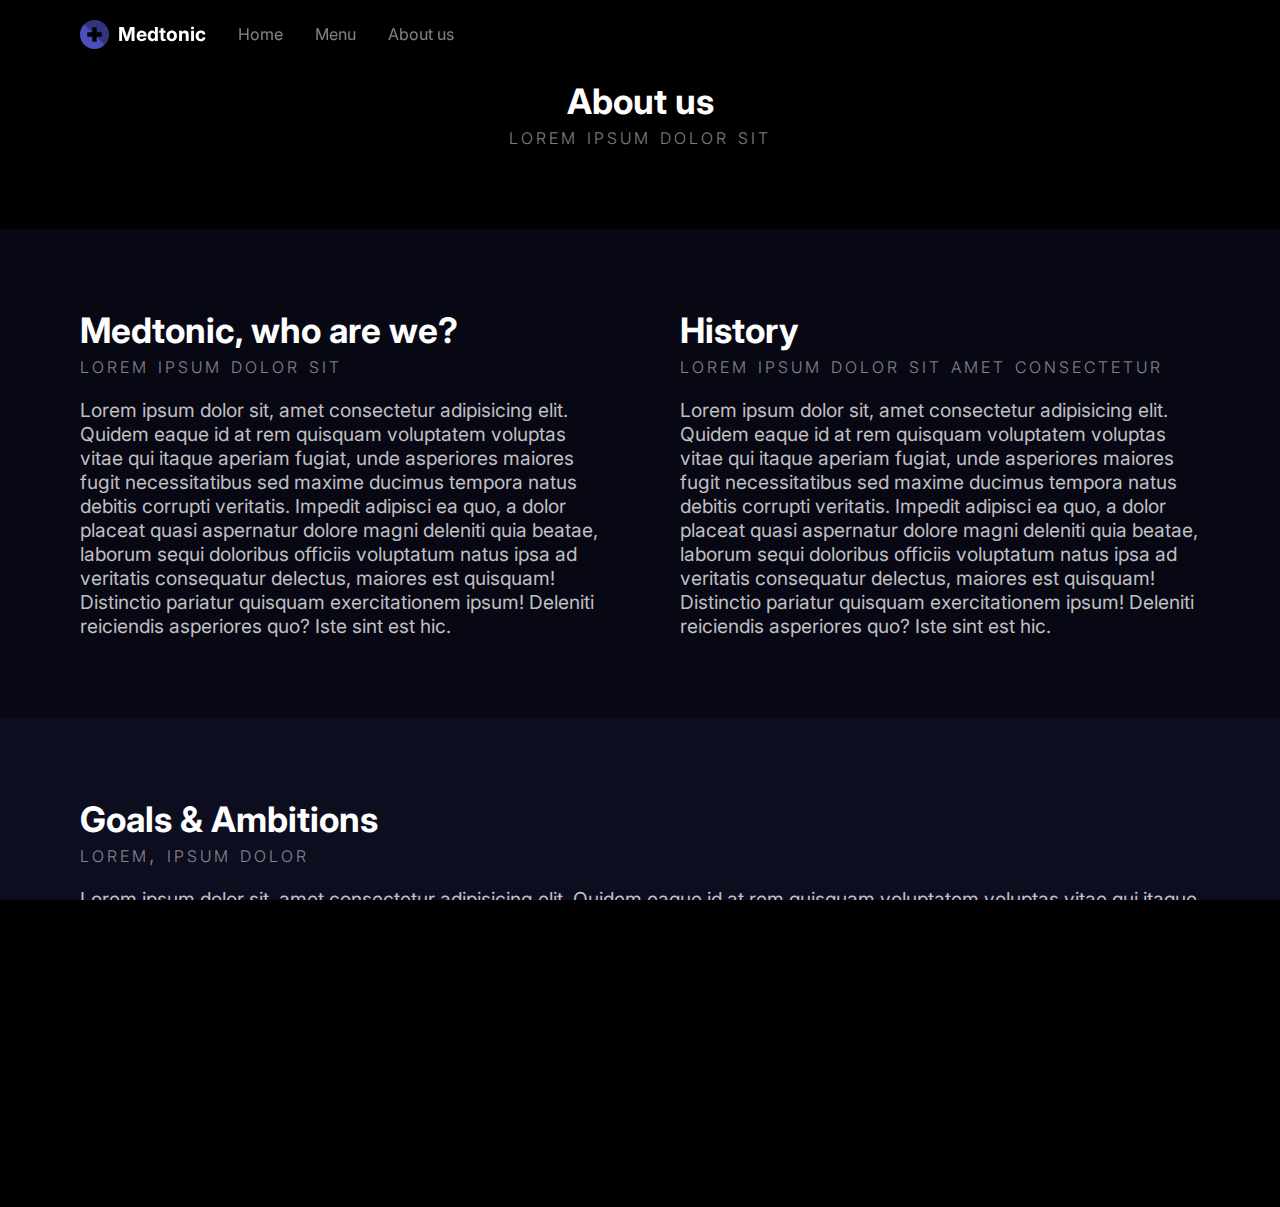
==== about.html @ 571f7899 "Menu + About us" ====
<!DOCTYPE html>
<html lang="en">
<head>
    <meta charset="UTF-8">
    <meta http-equiv="X-UA-Compatible" content="IE=edge">
    <meta name="viewport" content="width=device-width, initial-scale=1.0">
    <link rel="stylesheet" href="css/style.css">
    <title>Document</title>
</head>
<body>
    <div id="wrapper">
        <nav>
            <div class="logo"><img src="img/logo.svg" alt="Logo">Medtonic</div>
            <a href="index.html">Home</a>
            <a href="menu.html">Menu</a>
            <a href="about.html">About us</a>
        </nav>

        <div class="content horizontal gap_section center_x">
            <div class="vertical content_item">
                <div>
                    <h1>About us</h1>
                    <h2>Lorem ipsum dolor sit</h2>
                </div>
            </div>
        </div>

        <div class="content horizontal gap_section background_one">
            <div class="vertical content_item">
                <div>
                    <h1>Medtonic, who are we?</h1>
                    <h2>Lorem ipsum dolor sit</h2>
                </div>

                <p>Lorem ipsum dolor sit, amet consectetur adipisicing elit. Quidem eaque id at rem quisquam voluptatem voluptas vitae qui itaque aperiam fugiat, unde asperiores maiores fugit necessitatibus sed maxime ducimus tempora natus debitis corrupti veritatis. Impedit adipisci ea quo, a dolor placeat quasi aspernatur dolore magni deleniti quia beatae, laborum sequi doloribus officiis voluptatum natus ipsa ad veritatis consequatur delectus, maiores est quisquam! Distinctio pariatur quisquam exercitationem ipsum! Deleniti reiciendis asperiores quo? Iste sint est hic.</p>
            </div>

            <div class="vertical content_item">
                <div>
                    <h1>History</h1>
                    <h2>Lorem ipsum dolor sit amet consectetur</h2>
                </div>

                <p>Lorem ipsum dolor sit, amet consectetur adipisicing elit. Quidem eaque id at rem quisquam voluptatem voluptas vitae qui itaque aperiam fugiat, unde asperiores maiores fugit necessitatibus sed maxime ducimus tempora natus debitis corrupti veritatis. Impedit adipisci ea quo, a dolor placeat quasi aspernatur dolore magni deleniti quia beatae, laborum sequi doloribus officiis voluptatum natus ipsa ad veritatis consequatur delectus, maiores est quisquam! Distinctio pariatur quisquam exercitationem ipsum! Deleniti reiciendis asperiores quo? Iste sint est hic.</p>
            </div>
        </div>

        <div class="content horizontal gap_section background_two">
            <div class="vertical content_item">
                <div>
                    <h1>Goals & Ambitions</h1>
                    <h2>Lorem, ipsum dolor</h2>
                </div>

                <p>Lorem ipsum dolor sit, amet consectetur adipisicing elit. Quidem eaque id at rem quisquam voluptatem voluptas vitae qui itaque aperiam fugiat, unde asperiores maiores fugit necessitatibus sed maxime ducimus tempora natus debitis corrupti veritatis. Impedit adipisci ea quo, a dolor placeat quasi aspernatur dolore magni deleniti quia beatae, laborum sequi doloribus officiis voluptatum natus ipsa ad veritatis consequatur delectus, maiores est quisquam! Distinctio pariatur quisquam exercitationem ipsum! Deleniti reiciendis asperiores quo? Iste sint est hic.</p>
            </div>
        </div>

        <footer>
            <div>
                <h1>Contact</h1>
                <p>contact@medtonic.com</p>
            </div>

            <div>
                <h1>Example</h1>
                <p>Lorem ipsum dolor sit amet.</p>
            </div>
        </footer>
    </div>
</body>
</html>
---- css/style.css ----
@import url('https://fonts.googleapis.com/css2?family=Inter:wght@400;500;600;700;800&display=swap');
* {
    box-sizing: border-box;
    padding: 0;
    margin: 0;

    font-family: 'Inter', sans-serif;
}

:root {

}

html, body {
    background-color: black;
    overflow: overlay;

    width: 100%;
    height: 100%;
}

nav {
    display: flex;
    flex-direction: row;
    align-items: center;
    gap: 2em;
    /*justify-content: space-around;*/

    color: white;
    background-color: rgba(0, 0, 0, 0.2);

    width: 100%;
    padding: 20px 5em 20px 5em;
    position: fixed;
}

nav a {
    display: flex;

    height: 100%;

    color: rgba(255, 255, 255, 0.5);
    text-decoration: none;
    transition: 0.35s;
}

nav a:hover {
    color: rgba(255, 255, 255, 1.0);
}

footer {
    display: flex;
    flex-direction: row;
    flex-wrap: wrap;

    gap: 5em;

    background-color: rgba(99, 105, 251, 0.02);
    color: white;

    padding: 2.5em 5em 2.5em 5em;
}

footer h1 {
    font-size: 1rem;
}

footer p {
    font-size: 1rem;
    color: rgba(255, 255, 255, 0.5);
}

/*
    Good
*/

#wrapper {
    animation-name: fadeIn;
    animation-duration: 2s;
    display: flex;
    flex-direction: column;

    width: 100%;
    height: fit-content;
}

#hero_wrapper {
    width: 100%;
    height: 100vh;

    display: flex;
    flex-direction: row;
    align-items: center;

    background: url(../img/test.png);
    background-repeat: no-repeat;
    background-position: right;
    background-size: cover;
}

#hero_body {
    height: 100%;

    display: flex;
    flex-direction: column;
    justify-content: flex-end;
    gap: 2em;

    padding: 5em;
}

#card_wrapper {
    display: flex;
    flex-flow: row wrap;
    gap: 1vw;

    align-content: flex-start;
    justify-content: center;

    height: fit-content;
    width: 100%;
}

#card {
    display: flex;
    align-items: flex-end;
    flex-grow: 1;
    padding: 1em;

    background-image:  repeating-radial-gradient( circle at 0 0, transparent 0, rgba(99, 105, 251, 0.2) 32px ), repeating-linear-gradient( #00000055, #000000 );
    background-repeat: no-repeat;
    background-position: center;
    background-size: cover;

    border: 1px solid rgb(255, 255, 255, 0.3);
    color: rgb(255, 255, 255, 0);

    min-height: 300px;
    min-width: 200px;

    transition: 0.35s;
}

#card:hover {
    color: rgb(255, 255, 255, 1);
    background-color: rgb(255, 255, 255, 0.1);
}

/*
    Input
*/

.button {
    display: flex;
    align-items: center;
    justify-content: center;

    font-size: 1.2rem;
    font-weight: 600;
    text-decoration: none;

    padding: 1rem;
    width: fit-content;
}

.button.normal {
    color: white;
    border: 2px solid white;
}

.button.normal:hover {
    opacity: 0.6;
}

.button.normal:active {
    opacity: 0.8;
}

.icon {
    display: block;
    width: 75px;
    height: 100%;

    opacity: 0.3;
    transition: 0.35s;
}

.icon:hover {
    opacity: 0.6;
}

.logo {
    display: flex;
    flex-direction: row;
    align-items: center;
    gap: 0.5em;

    font-weight: 700;
    font-size: 1.2rem;
}

.logo img {
    height: 1.5em;
}

/*
    Typography
*/

h1 {
    font-size: 2.2rem;
    font-weight: 700;
    color: white;
}

h1 strong {
    font-size: 5rem;
}

h2 {
    font-size: 1.4rem;
    font-weight: 300;
    color: rgba(255, 255, 255, 0.5);
    letter-spacing: 3px;

    font-variant: small-caps;
    text-transform: lowercase;
}

h2 strong {
    font-size: 2rem;
    font-weight: 300;
    letter-spacing: 10px;
}

p {
    font-size: 1.2rem;
    color: rgb(255, 255, 255, 0.75);
}

/*
    General classes
*/

.content {
    display: flex;
    padding: 0 5em 0 5em;
}

.content_item {
    padding-top: 5em;
    padding-bottom: 5em;
}

.vertical {
    display: flex;
    flex-direction: column;
    gap: 20px;

    width: 100%;
}

.horizontal {
    display: flex;
    flex-direction: row;
    gap: 1em;

    width: 100%;
}

.gap_section {
    gap: 5em;
}

.background_one {
    background-color: rgba(99, 105, 251, 0.075);
}

.background_two {
    background-color: rgba(99, 105, 251, 0.125);
}

.center {
    align-items: center;
    justify-content: center;
}

.center_x{
    justify-content: center;
    text-align: center;
}

.center_y {
    align-items: center;
}

.sticky {
    height: fit-content;
    position: sticky;
    top: 0;
}

/*
    Animations
*/

@keyframes fadeIn {
    from {opacity: 0.0;}
    to {opacity: 1.0;}
}

/*
    Scrollbar
*/

::-webkit-scrollbar {
    width: 14px;
}

::-webkit-scrollbar-track {
    background: rgba(0, 0, 0, 0);
}

::-webkit-scrollbar-thumb {
    background: rgb(255, 255, 255, 0.1);
    border: 1px solid rgb(255, 255, 255, 0.1);
    border-radius: 14px;
    transition: 0.35s;
}

::-webkit-scrollbar-thumb:hover {
    background: rgb(255, 255, 255, 0.3);
}
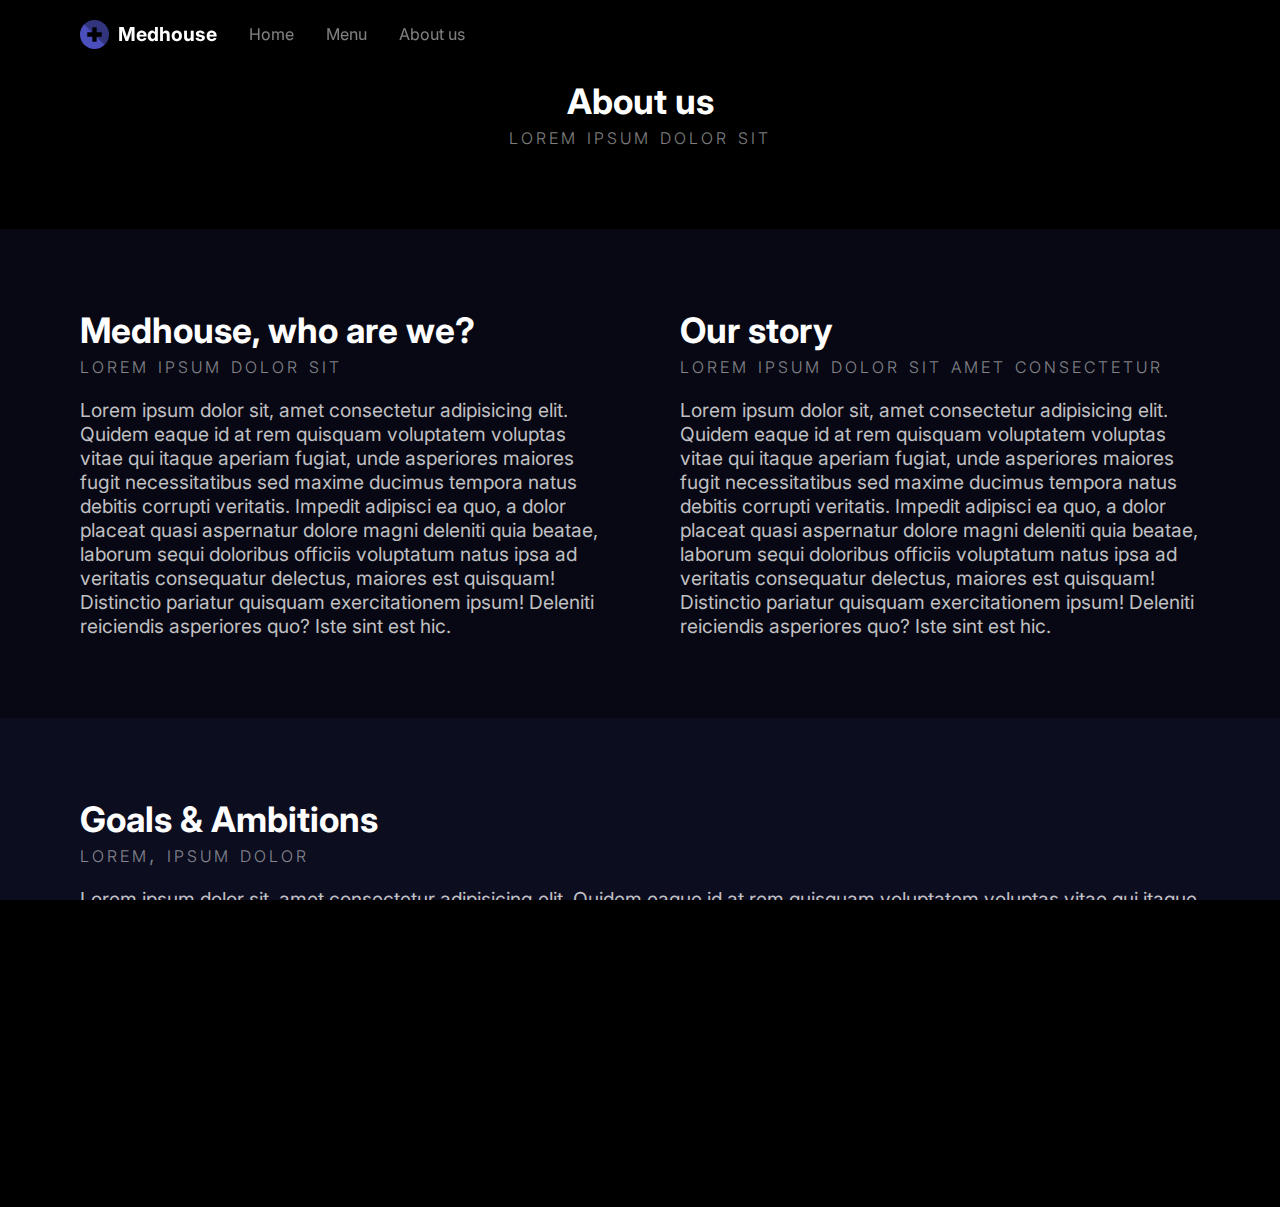
==== commit 71b8aa93: "Redesign, igen..." ====
--- a/about.html
+++ b/about.html
@@ -10,7 +10,7 @@
 <body>
     <div id="wrapper">
         <nav>
-            <div class="logo"><img src="img/logo.svg" alt="Logo">Medtonic</div>
+            <div class="logo"><img src="img/logo.svg" alt="Logo">Medhouse</div>
             <a href="index.html">Home</a>
             <a href="menu.html">Menu</a>
             <a href="about.html">About us</a>
@@ -28,7 +28,7 @@
         <div class="content horizontal gap_section background_one">
             <div class="vertical content_item">
                 <div>
-                    <h1>Medtonic, who are we?</h1>
+                    <h1>Medhouse, who are we?</h1>
                     <h2>Lorem ipsum dolor sit</h2>
                 </div>
 
@@ -37,7 +37,7 @@
 
             <div class="vertical content_item">
                 <div>
-                    <h1>History</h1>
+                    <h1>Our story</h1>
                     <h2>Lorem ipsum dolor sit amet consectetur</h2>
                 </div>
 
@@ -59,7 +59,7 @@
         <footer>
             <div>
                 <h1>Contact</h1>
-                <p>contact@medtonic.com</p>
+                <p>contact@Medhouse.com</p>
             </div>
 
             <div>
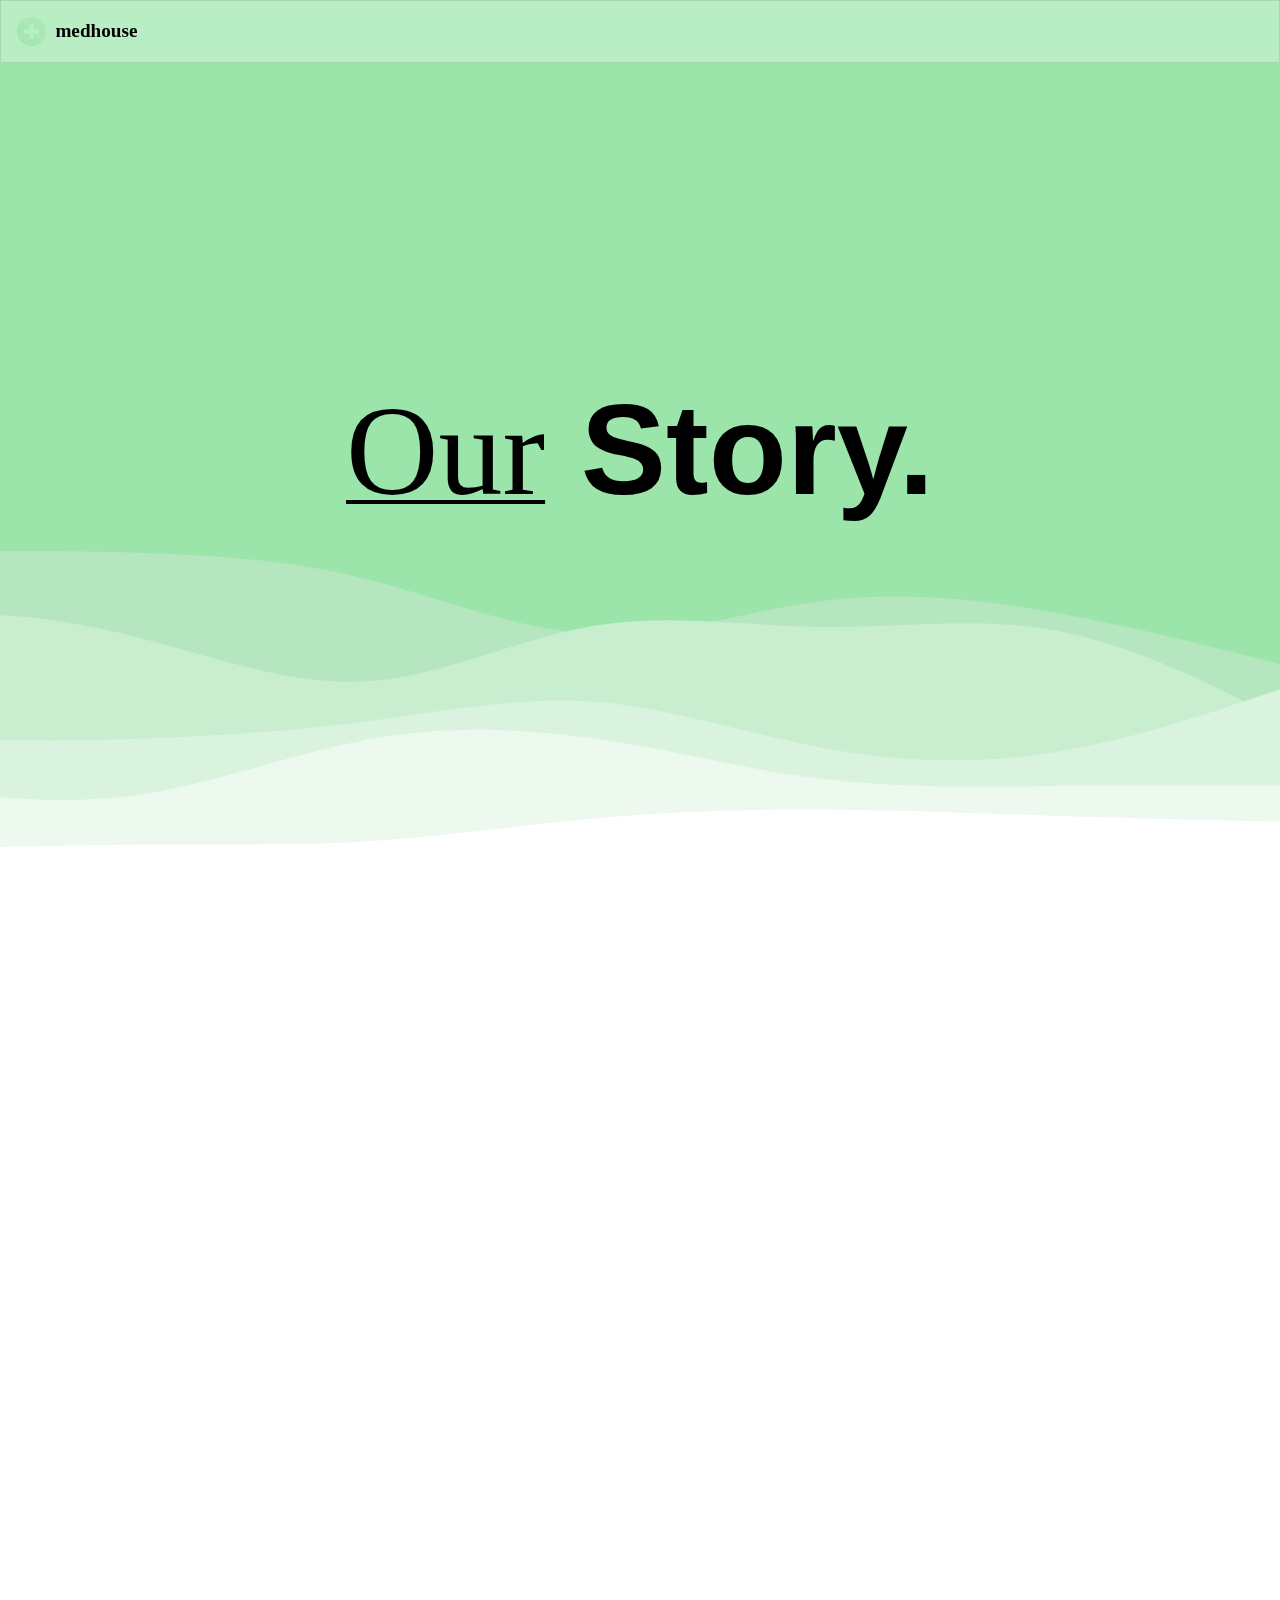
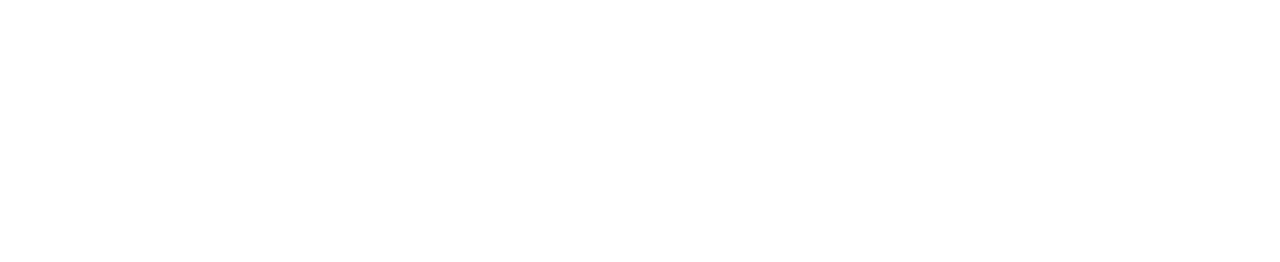
==== commit bdea1bcf: "::::" ====
--- a/about.html
+++ b/about.html
@@ -6,67 +6,49 @@
     <meta name="viewport" content="width=device-width, initial-scale=1.0">
     <link rel="stylesheet" href="css/style.css">
     <title>Document</title>
+    <link rel="stylesheet" href="https://use.typekit.net/clc5zck.css">
+    <script src="https://kit.fontawesome.com/4a17cd570b.js" crossorigin="anonymous"></script>
 </head>
 <body>
+    <nav>
+        <div class="nav-logo">
+            <img src="img/logo.svg">
+            medhouse
+        </div>
+
+        <a class="nav-icon" href="index.html"><i class="fa-solid fa-house"></i></a>
+        <a class="nav-icon" href="menu.html"><i class="fa-solid fa-prescription-bottle"></i></a>
+        <a class="nav-icon" href="about.html"><i class="fa-solid fa-question"></i></a>
+    </nav>
+
     <div id="wrapper">
-        <nav>
-            <div class="logo"><img src="img/logo.svg" alt="Logo">Medhouse</div>
-            <a href="index.html">Home</a>
-            <a href="menu.html">Menu</a>
-            <a href="about.html">About us</a>
-        </nav>
-
-        <div class="content horizontal gap_section center_x">
-            <div class="vertical content_item">
-                <div>
-                    <h1>About us</h1>
-                    <h2>Lorem ipsum dolor sit</h2>
-                </div>
+        <div id="hero_wrapper" class="about">
+            <div id="hero_body">
+                <h1><em>Our</em><strong> Story.</strong></h1>
             </div>
         </div>
+    </div>
 
-        <div class="content horizontal gap_section background_one">
-            <div class="vertical content_item">
-                <div>
-                    <h1>Medhouse, who are we?</h1>
-                    <h2>Lorem ipsum dolor sit</h2>
-                </div>
-
-                <p>Lorem ipsum dolor sit, amet consectetur adipisicing elit. Quidem eaque id at rem quisquam voluptatem voluptas vitae qui itaque aperiam fugiat, unde asperiores maiores fugit necessitatibus sed maxime ducimus tempora natus debitis corrupti veritatis. Impedit adipisci ea quo, a dolor placeat quasi aspernatur dolore magni deleniti quia beatae, laborum sequi doloribus officiis voluptatum natus ipsa ad veritatis consequatur delectus, maiores est quisquam! Distinctio pariatur quisquam exercitationem ipsum! Deleniti reiciendis asperiores quo? Iste sint est hic.</p>
+    <div class="content vertical gap_section background_one">
+        <div class="vertical content_item center_x">
+            <div>
+                <h2>What if we could produce consumer-oriented medicine?</h2>
             </div>
 
-            <div class="vertical content_item">
-                <div>
-                    <h1>Our story</h1>
-                    <h2>Lorem ipsum dolor sit amet consectetur</h2>
-                </div>
+            <p>Lorem ipsum dolor sit, amet consectetur adipisicing elit. Quidem eaque id at rem quisquam voluptatem voluptas vitae qui itaque aperiam fugiat, unde asperiores maiores fugit necessitatibus sed maxime ducimus tempora natus debitis corrupti veritatis. Impedit adipisci ea quo, a dolor placeat quasi aspernatur dolore magni deleniti quia beatae, laborum sequi doloribus officiis voluptatum natus ipsa ad veritatis consequatur delectus, maiores est quisquam! Distinctio pariatur quisquam exercitationem ipsum! Deleniti reiciendis asperiores quo? Iste sint est hic.</p>
+            <img src="img/about_background.jpg">
+        </div>
+    </div>
 
-                <p>Lorem ipsum dolor sit, amet consectetur adipisicing elit. Quidem eaque id at rem quisquam voluptatem voluptas vitae qui itaque aperiam fugiat, unde asperiores maiores fugit necessitatibus sed maxime ducimus tempora natus debitis corrupti veritatis. Impedit adipisci ea quo, a dolor placeat quasi aspernatur dolore magni deleniti quia beatae, laborum sequi doloribus officiis voluptatum natus ipsa ad veritatis consequatur delectus, maiores est quisquam! Distinctio pariatur quisquam exercitationem ipsum! Deleniti reiciendis asperiores quo? Iste sint est hic.</p>
-            </div>
-        </div>
-
-        <div class="content horizontal gap_section background_two">
-            <div class="vertical content_item">
-                <div>
-                    <h1>Goals & Ambitions</h1>
-                    <h2>Lorem, ipsum dolor</h2>
-                </div>
-
-                <p>Lorem ipsum dolor sit, amet consectetur adipisicing elit. Quidem eaque id at rem quisquam voluptatem voluptas vitae qui itaque aperiam fugiat, unde asperiores maiores fugit necessitatibus sed maxime ducimus tempora natus debitis corrupti veritatis. Impedit adipisci ea quo, a dolor placeat quasi aspernatur dolore magni deleniti quia beatae, laborum sequi doloribus officiis voluptatum natus ipsa ad veritatis consequatur delectus, maiores est quisquam! Distinctio pariatur quisquam exercitationem ipsum! Deleniti reiciendis asperiores quo? Iste sint est hic.</p>
-            </div>
-        </div>
-
-        <footer>
+    <div class="content vertical gap_section background_two">
+        <div class="vertical content_item center_x">
             <div>
-                <h1>Contact</h1>
-                <p>contact@Medhouse.com</p>
+                <h2>What medhouse stands for.</h2>
             </div>
 
-            <div>
-                <h1>Example</h1>
-                <p>Lorem ipsum dolor sit amet.</p>
-            </div>
-        </footer>
+            <p>Lorem ipsum dolor sit, amet consectetur adipisicing elit. Quidem eaque id at rem quisquam voluptatem voluptas vitae qui itaque aperiam fugiat, unde asperiores maiores fugit necessitatibus sed maxime ducimus tempora natus debitis corrupti veritatis. Impedit adipisci ea quo, a dolor placeat quasi aspernatur dolore magni deleniti quia beatae, laborum sequi doloribus officiis voluptatum natus ipsa ad veritatis consequatur delectus, maiores est quisquam! Distinctio pariatur quisquam exercitationem ipsum! Deleniti reiciendis asperiores quo? Iste sint est hic.</p>
+            <img src="img/about_background2.jpg">
+        </div>
     </div>
 </body>
 </html>--- a/css/style.css
+++ b/css/style.css
@@ -1,4 +1,5 @@
 @import url('https://fonts.googleapis.com/css2?family=Inter:wght@400;500;600;700;800&display=swap');
+
 * {
     box-sizing: border-box;
     padding: 0;
@@ -8,11 +9,199 @@
 }
 
 :root {
-
-}
+    --accent: #9BE5AA;
+
+    --light: rgb(255, 255, 255);
+    
+    --white-10: rgba(255, 255, 255, 0.1);
+    --white-30: rgba(255, 255, 255, 0.3);
+
+    --black-10: rgba(0, 0, 0, 0.1);
+    --black-30: rgba(0, 0, 0, 0.3);
+}
+
+
+/*
+    Typography
+*/
+
+h1 {
+    font-family: ivypresto-display, serif;
+    font-weight: 100;
+    font-style: normal;
+
+    font-size: 8rem;
+}
+
+h1 em {
+    font-family: ivypresto-display, serif;
+    font-weight: 100;
+    font-style: normal;
+
+    text-decoration-line: underline;
+    text-decoration-thickness: 4px;
+    text-underline-offset: 6px;
+}
+
+h1 strong {
+    font-family: sofia-pro, sans-serif;
+    font-weight: 700;
+    font-style: normal;
+}
+
+h2 {
+    font-family: ivypresto-display, serif;
+    font-weight: 100;
+    font-style: normal;
+
+    font-size: 4rem;
+}
+
+h2 strong {
+    font-family: sofia-pro, sans-serif;
+    font-weight: 700;
+    font-style: normal;
+}
+
+h3 {
+    font-family: ivypresto-display, serif;
+    font-weight: 100;
+    font-style: normal;
+
+    font-size: 1.8rem;
+}
+
+h4 {
+    font-family: sofia-pro, sans-serif;
+    font-size: 1.2rem;
+    font-weight: 600;
+    font-variant: small-caps;
+}
+
+a {
+    text-decoration: none;
+}
+
+p {
+    font-family: sofia-pro, sans-serif;
+    font-style: normal;
+
+    font-size: 1.2rem;
+}
+
+
+/***
+ *       __ _           
+ *      / _| |          
+ *     | |_| | _____  __
+ *     |  _| |/ _ \ \/ /
+ *     | | | |  __/>  < 
+ *     |_| |_|\___/_/\_\                  
+ */
+
+
+#wrapper {
+    animation-name: fadeIn;
+    animation-duration: 2s;
+    display: flex;
+    flex-direction: column;
+
+    width: 100%;
+    height: fit-content;
+}
+
+#hero_wrapper {
+    width: 100%;
+    height: 100vh;
+
+    display: flex;
+    flex-direction: row;
+    align-items: center;
+    justify-content: center;
+    text-align: center;
+
+    gap: 50em;
+
+    background-repeat: no-repeat;
+    background-position: right;
+    background-size: cover;
+}
+
+#hero_wrapper.home {
+    background-image: url(../img/blob-scene-haikei.svg);
+}
+
+#hero_wrapper.about {
+    background-image: url(../img/layered-waves-haikei.svg);
+}
+
+#hero_body {
+    height: 100%;
+
+    display: flex;
+    flex-direction: column;
+    align-items: center;
+    justify-content: center;
+
+    padding: 5em;
+}
+
+#card_wrapper {
+    display: flex;
+    flex-flow: row wrap;
+    gap: 1vw;
+
+    align-content: flex-start;
+    justify-content: center;
+
+    height: fit-content;
+    width: 100%;
+}
+
+#card {
+    display: flex;
+    align-items: flex-end;
+    flex-grow: 1;
+    padding: 1em;
+
+    background-repeat: no-repeat;
+    background-position: center;
+    background-size: cover;
+
+    border: 1px solid rgba(255, 255, 255, 0.3);
+    color: rgb(255, 255, 255, 0);
+    filter: saturate(50%);
+
+    text-shadow: 0px 0px rgba(0, 0, 0, 0);
+
+    min-height: 300px;
+    min-width: 200px;
+
+    transition: 0.35s;
+}
+
+#card:hover {
+    color: rgb(255, 255, 255, 1);
+    filter: saturate(100%);
+
+    text-shadow: 0px 0px 4px #000;
+}
+
+
+
+/***
+ *     /$$      /$$           /$$          
+ *    | $$$    /$$$          |__/          
+ *    | $$$$  /$$$$  /$$$$$$  /$$ /$$$$$$$ 
+ *    | $$ $$/$$ $$ |____  $$| $$| $$__  $$
+ *    | $$  $$$| $$  /$$$$$$$| $$| $$  \ $$
+ *    | $$\  $ | $$ /$$__  $$| $$| $$  | $$
+ *    | $$ \/  | $$|  $$$$$$$| $$| $$  | $$
+ *    |__/     |__/ \_______/|__/|__/  |__/                                      
+ */
 
 html, body {
-    background-color: black;
+    background-color: var(--light);
     overflow: overlay;
 
     width: 100%;
@@ -24,28 +213,47 @@
     flex-direction: row;
     align-items: center;
     gap: 2em;
-    /*justify-content: space-around;*/
-
-    color: white;
-    background-color: rgba(0, 0, 0, 0.2);
-
-    width: 100%;
-    padding: 20px 5em 20px 5em;
+
+    color: black;
+    background-color: var(--white-30);
+    border: 1px solid var(--black-10);
+    backdrop-filter: blur(10px);
+
+    width: 100%;
+    padding: 1em;
     position: fixed;
-}
-
-nav a {
-    display: flex;
-
-    height: 100%;
-
-    color: rgba(255, 255, 255, 0.5);
-    text-decoration: none;
+
+    z-index: 99999;
+    animation-name: fadeIn;
+    animation-duration: 2s;
+}
+
+.nav-icon {
+    font-size: 1.5rem;
+    color: var(--black-30);
     transition: 0.35s;
 }
 
-nav a:hover {
-    color: rgba(255, 255, 255, 1.0);
+.nav-icon:hover {
+    color: var(--accent);
+    opacity: 0.75;
+}
+
+.nav-logo {
+    display: flex;
+    flex-direction: row;
+    align-items: center;
+    gap: 0.5em;
+
+    font-family: sofia-pro;
+    font-weight: 700;
+    font-size: 1.2rem;
+
+    width: 100%;
+}
+
+.nav-logo img {
+    height: 1.5em;
 }
 
 footer {
@@ -71,82 +279,6 @@
 }
 
 /*
-    Good
-*/
-
-#wrapper {
-    animation-name: fadeIn;
-    animation-duration: 2s;
-    display: flex;
-    flex-direction: column;
-
-    width: 100%;
-    height: fit-content;
-}
-
-#hero_wrapper {
-    width: 100%;
-    height: 100vh;
-
-    display: flex;
-    flex-direction: row;
-    align-items: center;
-
-    background: url(../img/test.png);
-    background-repeat: no-repeat;
-    background-position: right;
-    background-size: cover;
-}
-
-#hero_body {
-    height: 100%;
-
-    display: flex;
-    flex-direction: column;
-    justify-content: flex-end;
-    gap: 2em;
-
-    padding: 5em;
-}
-
-#card_wrapper {
-    display: flex;
-    flex-flow: row wrap;
-    gap: 1vw;
-
-    align-content: flex-start;
-    justify-content: center;
-
-    height: fit-content;
-    width: 100%;
-}
-
-#card {
-    display: flex;
-    align-items: flex-end;
-    flex-grow: 1;
-    padding: 1em;
-
-    background-image:  repeating-radial-gradient( circle at 0 0, transparent 0, rgba(99, 105, 251, 0.2) 32px ), repeating-linear-gradient( #00000055, #000000 );
-    background-repeat: no-repeat;
-    background-position: center;
-    background-size: cover;
-
-    border: 1px solid rgb(255, 255, 255, 0.3);
-    color: rgb(255, 255, 255, 0);
-
-    min-height: 300px;
-    min-width: 200px;
-
-    transition: 0.35s;
-}
-
-#card:hover {
-    color: rgb(255, 255, 255, 1);
-    background-color: rgb(255, 255, 255, 0.1);
-}
-
-/*
     Input
 */
 
@@ -155,17 +287,14 @@
     align-items: center;
     justify-content: center;
 
-    font-size: 1.2rem;
-    font-weight: 600;
-    text-decoration: none;
-
-    padding: 1rem;
+    padding-bottom: 1rem;
+    padding-top: 1rem;
     width: fit-content;
 }
 
 .button.normal {
-    color: white;
-    border: 2px solid white;
+    color: black;
+    border-bottom: 2px solid black;
 }
 
 .button.normal:hover {
@@ -174,6 +303,18 @@
 
 .button.normal:active {
     opacity: 0.8;
+}
+
+.button.contrast {
+    color: white;
+    background-color: black;
+    padding: 1rem;
+    border: 2px solid var(--accent);
+    transition: 0.35s;
+}
+
+.button.contrast:hover {
+    background-color: var(--accent);
 }
 
 .icon {
@@ -189,23 +330,9 @@
     opacity: 0.6;
 }
 
-.logo {
-    display: flex;
-    flex-direction: row;
-    align-items: center;
-    gap: 0.5em;
-
-    font-weight: 700;
-    font-size: 1.2rem;
-}
-
-.logo img {
-    height: 1.5em;
-}
-
 /*
     Typography
-*/
+
 
 h1 {
     font-size: 2.2rem;
@@ -237,14 +364,23 @@
     font-size: 1.2rem;
     color: rgb(255, 255, 255, 0.75);
 }
-
-/*
-    General classes
 */
 
+
+/***
+ *     /$$$$$$$                                          /$$       /$$          
+ *    | $$__  $$                                        | $$      | $$          
+ *    | $$  \ $$  /$$$$$$  /$$   /$$  /$$$$$$$  /$$$$$$ | $$$$$$$ | $$  /$$$$$$ 
+ *    | $$$$$$$/ /$$__  $$| $$  | $$ /$$_____/ |____  $$| $$__  $$| $$ /$$__  $$
+ *    | $$__  $$| $$$$$$$$| $$  | $$|  $$$$$$   /$$$$$$$| $$  \ $$| $$| $$$$$$$$
+ *    | $$  \ $$| $$_____/| $$  | $$ \____  $$ /$$__  $$| $$  | $$| $$| $$_____/
+ *    | $$  | $$|  $$$$$$$|  $$$$$$/ /$$$$$$$/|  $$$$$$$| $$$$$$$/| $$|  $$$$$$$
+ *    |__/  |__/ \_______/ \______/ |_______/  \_______/|_______/ |__/ \_______/                                                                          
+ */
+
 .content {
     display: flex;
-    padding: 0 5em 0 5em;
+    padding: 0 20vw 0 20vw;
 }
 
 .content_item {
@@ -273,11 +409,25 @@
 }
 
 .background_one {
-    background-color: rgba(99, 105, 251, 0.075);
+    background-color: rgb(155, 229, 170, 0.075);
 }
 
 .background_two {
-    background-color: rgba(99, 105, 251, 0.125);
+    background-color: rgba(155, 229, 170,  0.125);
+}
+
+.background_gradient {
+    background-image: linear-gradient(180deg, #9BE5AA 0%, #fff 100%);
+}
+
+.background_black {
+    background-color: black;
+    color: white;
+}
+
+.background_image {
+    background-position: -10% 50%;
+    background-repeat: no-repeat;
 }
 
 .center {
@@ -292,6 +442,18 @@
 
 .center_y {
     align-items: center;
+}
+
+.height_100 {
+    height: 100%;
+}
+
+.width_100 {
+    width: 100%;
+}
+
+.clip {
+    overflow: hidden;
 }
 
 .sticky {
@@ -300,6 +462,29 @@
     top: 0;
 }
 
+.invert {
+    backdrop-filter: invert(100%);
+}
+
+.topic {
+    height: 260px;
+    width: 260px;
+
+    display: flex;
+
+    font-family: ivypresto-display, serif;
+    font-weight: 500;
+    font-style: normal;
+    font-size: 5rem;
+    color: black;
+
+    justify-content: center;
+    align-items: center;
+
+    border-radius: 1000px;
+    background-color: rgba(0, 255, 0, 0.1);
+}
+
 /*
     Animations
 */
@@ -322,12 +507,12 @@
 }
 
 ::-webkit-scrollbar-thumb {
-    background: rgb(255, 255, 255, 0.1);
-    border: 1px solid rgb(255, 255, 255, 0.1);
+    background: rgba(0, 0, 0, 0.1);
+    border: 1px solid rgba(0, 0, 0, 0.1);
     border-radius: 14px;
     transition: 0.35s;
 }
 
 ::-webkit-scrollbar-thumb:hover {
-    background: rgb(255, 255, 255, 0.3);
+    background: rgba(0, 0, 0, 0.3);
 }